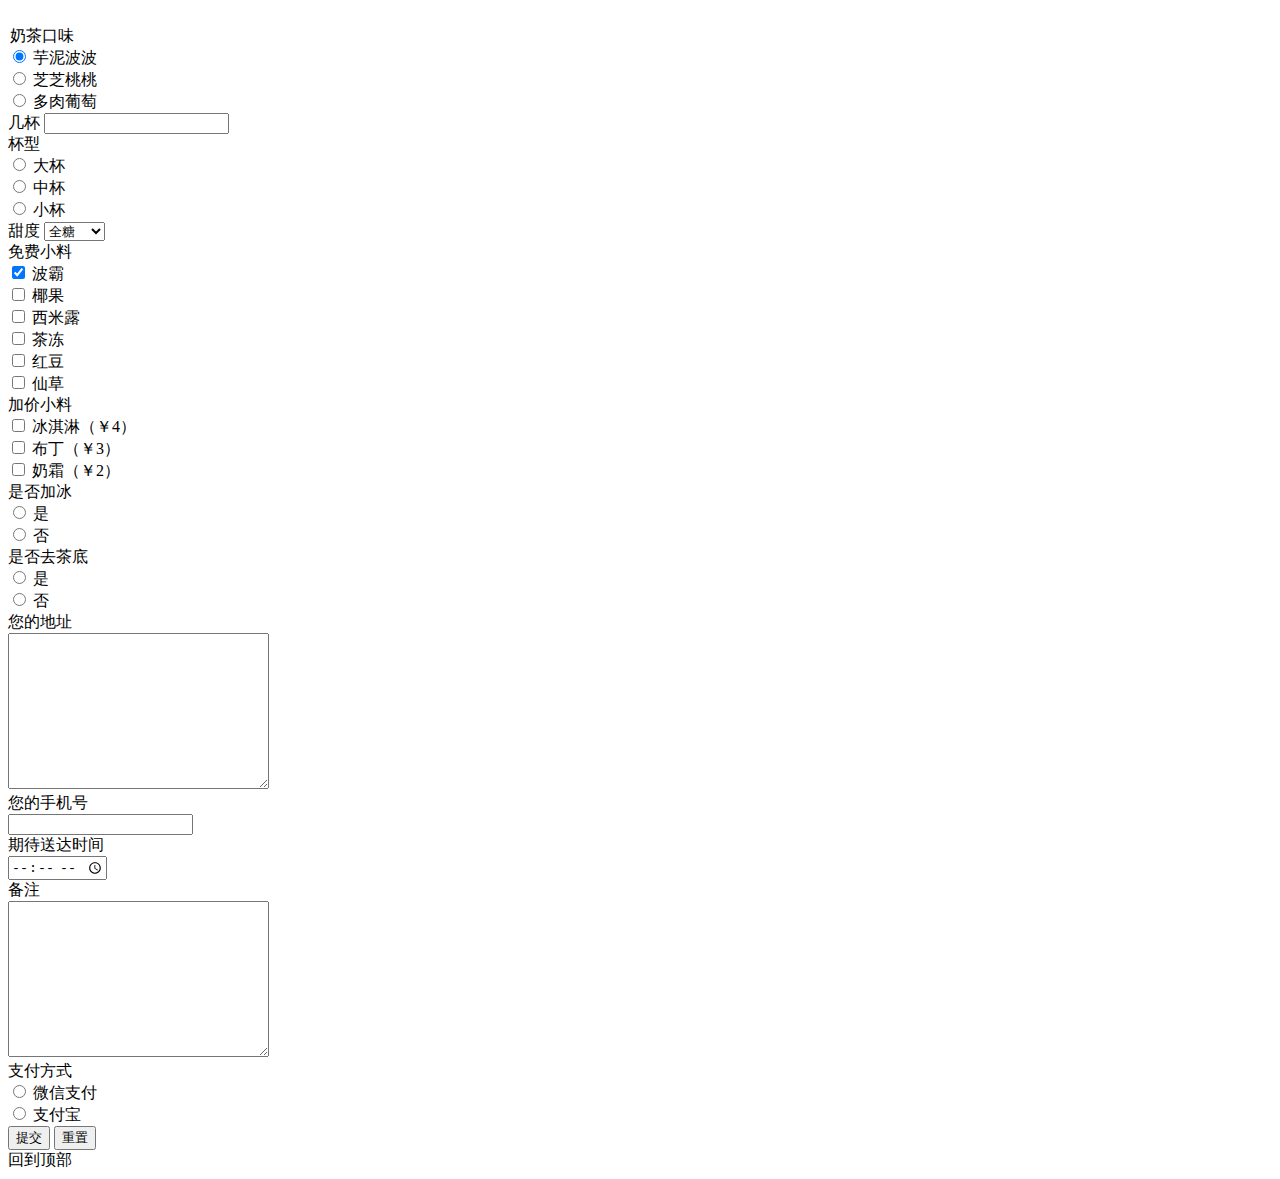
==== demo.html @ 275e2fac "Create demo.html" ====
<!DOCTYPE html>
<html lang="en">

<head>
    <meta charset="UTF-8">
    <meta name="viewport" content="width=device-width, initial-scale=1.0">
    <title>Document</title>
    <link rel="stylesheet" href="./reset.css">
    <link rel="stylesheet" href="./style.css">
</head>

<body>
    <div class="main">
        <div class="header">
            <div class="header-inner">
                <img src="./image/mt1.jpg" alt="">
                <img src="./image/mt2.jpg" alt="">
                <img src="./image/mt3.jpg" alt="">
                <img src="./image/mt4.jpg" alt="">
            </div>
        </div>
        <div class="content" >
            <form action="#" id="form" class="form">
                <div class="form-item">
                    <legend class="form-item-label">
                        奶茶口味
                    </legend>
                    <div class="form-item-control" id="tasty">
                        <div class="radio">
                            <input type="radio" name="type" value="芋泥波波" id="芋泥波波" checked>
                            <label for="芋泥波波" class="radio-label">芋泥波波</label>
                        </div>
                        <div class="radio">
                            <input type="radio" name="type" value="芝芝桃桃" id="芝芝桃桃">
                            <label for="芝芝桃桃" class="radio-label">芝芝桃桃</label>
                        </div>
                        <div class="radio">
                            <input type="radio" name="type" value="多肉葡萄" id="多肉葡萄">
                            <label for="多肉葡萄" class="radio-label">多肉葡萄</label>
                        </div>
                    </div>
                </div>
                <div class="form-item">
                    <label for="" class="form-item-label">几杯</label>
                    <input type="number" name="num" id="num" value="">
                </div>
                <div class="form-item">
                    <label for="" class="form-item-label">杯型</label>
                    <div class="radio">
                        <input type="radio" name="bottle" id="大杯" value="大杯">
                        <label for="大杯">大杯</label>
                    </div>
                    <div class="radio">
                        <input type="radio" name="bottle" id="中杯" value="中杯">
                        <label for="中杯">中杯</label>
                    </div>
                    <div class="radio">
                        <input type="radio" name="bottle" id="小杯" value="小杯">
                        <label for="小杯">小杯</label>
                    </div>

                </div>
                <div class="form-item">
                    <label for="" class="form-item-label">甜度</label>
                    <select name="sugar" id="sugar">
                        <option value="全糖">全糖</option>
                        <option value="无糖">无糖</option>
                        <option value="三分糖">三分糖</option>
                        <option value="七分糖">七分糖</option>
                    </select>
                </div>
                <div class="form-item">
                    <label for="" class="form-item-label">免费小料</label>
                    <div class="form-item-control">
                        <div class="checke-item">
                            <input type="checkbox" id="波霸" value="波霸" name="freeSnack" checked>
                            <label for="" class="checkbox-label">波霸</label>
                        </div>
                        <div class="checke-item">
                            <input type="checkbox" id="椰果" value="椰果" name="freeSnack">
                            <label for="" class="checkbox-label">椰果</label>
                        </div>
                        <div class="checke-item">
                            <input type="checkbox" id="西米露" value="西米露" name="freeSnack">
                            <label for="" class="checkbox-label">西米露</label>
                        </div>
                        <div class="checke-item">
                            <input type="checkbox" id="茶冻" value="茶冻" name="freeSnack">
                            <label for="" class="checkbox-label">茶冻</label>
                        </div>
                        <div class="checke-item">
                            <input type="checkbox" id="红豆" value="红豆" name="freeSnack">
                            <label for="" class="checkbox-label">红豆</label>
                        </div>
                        <div class="checke-item">
                            <input type="checkbox" id="仙草" value="仙草" name="freeSnack">
                            <label for="" class="checkbox-label">仙草</label>
                        </div>
                    </div>
                </div>
                <div class="form-item">
                    <label for="" class="form-item-label">加价小料</label>
                    <div class="form-item-control">
                        <div class="checke-item">
                            <input type="checkbox" id="冰淇淋（￥4）" value="冰淇淋（￥4）" name="unfreeSnack">
                            <label for="" class="checkbox-label">冰淇淋（￥4）</label>
                        </div>
                        <div class="checke-item">
                            <input type="checkbox" id="布丁（￥3）" value="布丁（￥3）" name="unfreeSnack">
                            <label for="" class="checkbox-label">布丁（￥3）</label>
                        </div>
                        <div class="checke-item">
                            <input type="checkbox" id="奶霜（￥2）" value="奶霜（￥2）" name="unfreeSnack">
                            <label for="" class="checkbox-label">奶霜（￥2）</label>
                        </div>
                       
                    </div>
                </div>
                <div class="form-item">
                    <label for="" class="form-item-label">是否加冰</label>
                    <div>
                        <input type="radio" name="ofIce" value="是" id="ice">
                        <label for="" class="radio-label"> 是</label>
                    </div>
                    <div>
                        <input type="radio" name="ofIce" value="否" id="NOice">
                        <label for="" class="radio-label"> 否</label>
                    </div>
                </div>
                <div class="form-item">
                    <label for="" class="form-item-label">是否去茶底</label>
                    <div>
                        <input type="radio" name="ofTea" value="是" id="Y">
                        <label for="" class="radio-label"> 是</label>
                    </div>
                    <div>
                        <input type="radio" name="ofTea" value="否" id="N">
                        <label for="" class="radio-label"> 否</label>
                    </div>
                </div>
                <div class="form-item">
                    <label for="address" class="form-item-label">您的地址</label>
                    <div class="form-item-control">
                        <textarea name="address" id="" cols="30" rows="10"></textarea>
                    </div>
                </div>
                <div class="form-item">
                    <label for="phone" class="form-item-label">您的手机号</label>
                    <div class="form-item-control">
                        <input type="tel" name="phone"  required >
                    </div>
                </div>
                <div class="form-item">
                    <label for="time" class="form-item-label">期待送达时间</label>
                    <div class="form-item-control">
                        <input type="time" value="time"  name="time">
                    </div>
                </div>
                <div class="form-item">
                    <label for="note" class="form-item-label">备注</label>
                   <div class="form-item-control"> <textarea name="note" id="note" cols="30" rows="10"></textarea></div>
                </div>
                <div class="form-item">
                    <label for="" class="form-item-label"> 支付方式</label>
                    <div class="form-item-control"> 
                        <input type="radio" name="pay" id="wechat" value="微信支付">
                        <label for="pay">微信支付</label>
                    </div>
                    <div class="form-item-control"> 
                        <input type="radio" name="pay" id="alipay" value="支付宝">
                        <label for="pay">支付宝</label>
                    </div>
                </div>
                <div class="btn-wrapp">
                    <button class="submit" id="submit">提交</button>
                    <button class="reset" id="reset">重置</button>
                </div>
                </div>
                <div class="to-top">
                    回到顶部
                </div>
            </form>
        </div>
    </div>
    <script src="./index.js"></script>
</body>

</html>
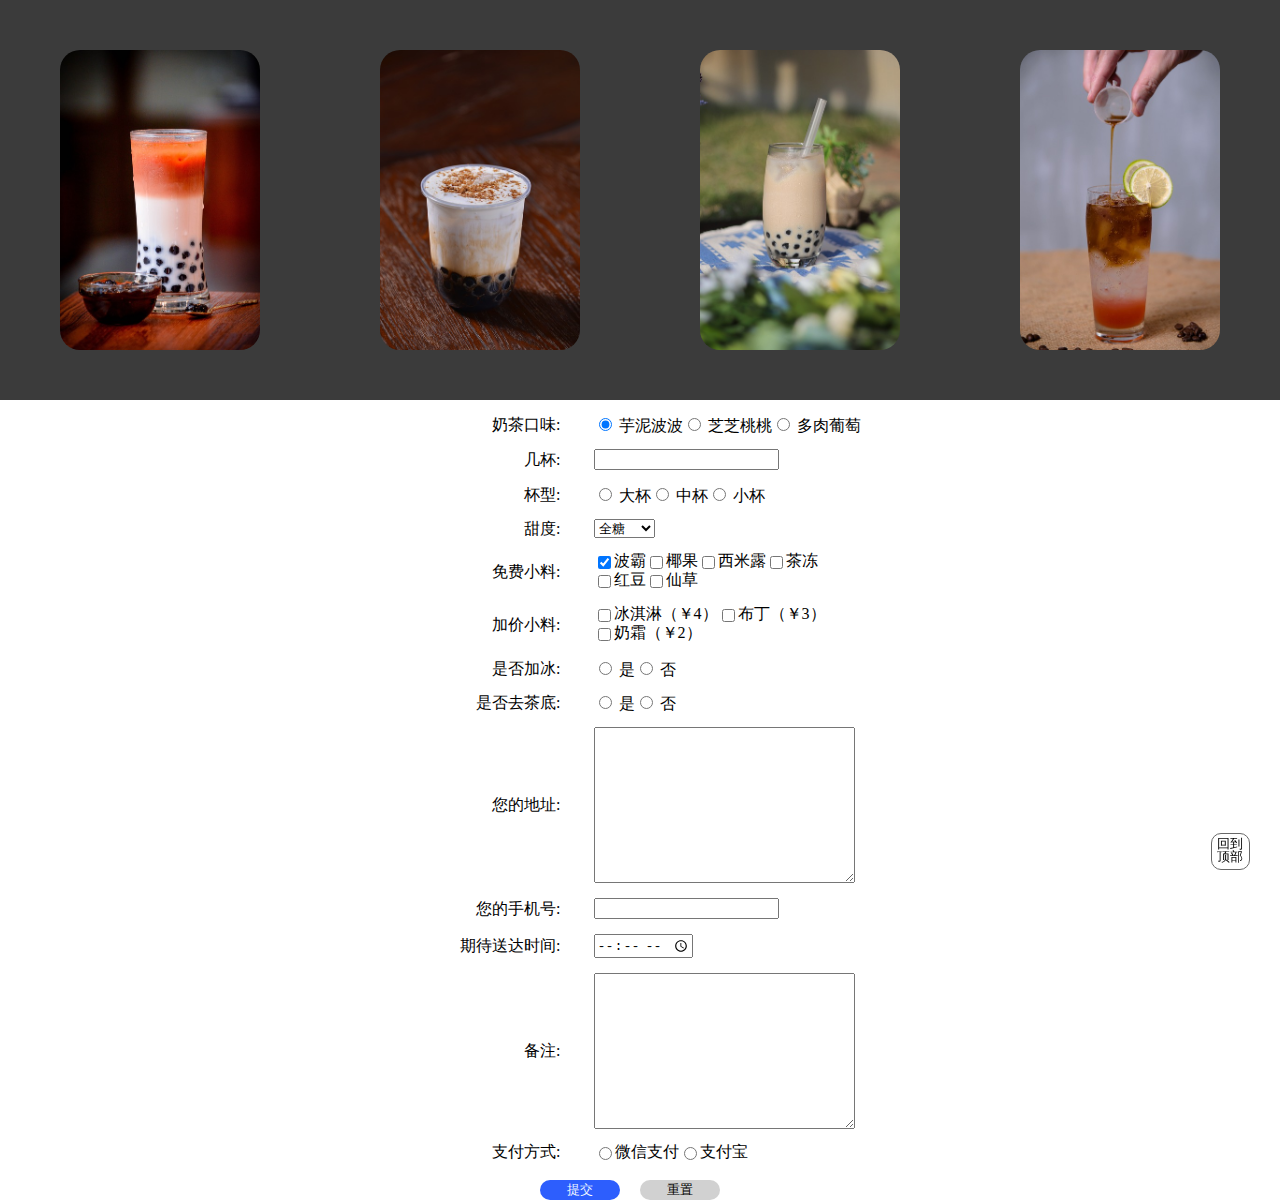
==== commit c4baed99: "Add files via upload" ====
--- a/demo.html
+++ b/demo.html
@@ -1,188 +1,188 @@
-<!DOCTYPE html>
-<html lang="en">
-
-<head>
-    <meta charset="UTF-8">
-    <meta name="viewport" content="width=device-width, initial-scale=1.0">
-    <title>Document</title>
-    <link rel="stylesheet" href="./reset.css">
-    <link rel="stylesheet" href="./style.css">
-</head>
-
-<body>
-    <div class="main">
-        <div class="header">
-            <div class="header-inner">
-                <img src="./image/mt1.jpg" alt="">
-                <img src="./image/mt2.jpg" alt="">
-                <img src="./image/mt3.jpg" alt="">
-                <img src="./image/mt4.jpg" alt="">
-            </div>
-        </div>
-        <div class="content" >
-            <form action="#" id="form" class="form">
-                <div class="form-item">
-                    <legend class="form-item-label">
-                        奶茶口味
-                    </legend>
-                    <div class="form-item-control" id="tasty">
-                        <div class="radio">
-                            <input type="radio" name="type" value="芋泥波波" id="芋泥波波" checked>
-                            <label for="芋泥波波" class="radio-label">芋泥波波</label>
-                        </div>
-                        <div class="radio">
-                            <input type="radio" name="type" value="芝芝桃桃" id="芝芝桃桃">
-                            <label for="芝芝桃桃" class="radio-label">芝芝桃桃</label>
-                        </div>
-                        <div class="radio">
-                            <input type="radio" name="type" value="多肉葡萄" id="多肉葡萄">
-                            <label for="多肉葡萄" class="radio-label">多肉葡萄</label>
-                        </div>
-                    </div>
-                </div>
-                <div class="form-item">
-                    <label for="" class="form-item-label">几杯</label>
-                    <input type="number" name="num" id="num" value="">
-                </div>
-                <div class="form-item">
-                    <label for="" class="form-item-label">杯型</label>
-                    <div class="radio">
-                        <input type="radio" name="bottle" id="大杯" value="大杯">
-                        <label for="大杯">大杯</label>
-                    </div>
-                    <div class="radio">
-                        <input type="radio" name="bottle" id="中杯" value="中杯">
-                        <label for="中杯">中杯</label>
-                    </div>
-                    <div class="radio">
-                        <input type="radio" name="bottle" id="小杯" value="小杯">
-                        <label for="小杯">小杯</label>
-                    </div>
-
-                </div>
-                <div class="form-item">
-                    <label for="" class="form-item-label">甜度</label>
-                    <select name="sugar" id="sugar">
-                        <option value="全糖">全糖</option>
-                        <option value="无糖">无糖</option>
-                        <option value="三分糖">三分糖</option>
-                        <option value="七分糖">七分糖</option>
-                    </select>
-                </div>
-                <div class="form-item">
-                    <label for="" class="form-item-label">免费小料</label>
-                    <div class="form-item-control">
-                        <div class="checke-item">
-                            <input type="checkbox" id="波霸" value="波霸" name="freeSnack" checked>
-                            <label for="" class="checkbox-label">波霸</label>
-                        </div>
-                        <div class="checke-item">
-                            <input type="checkbox" id="椰果" value="椰果" name="freeSnack">
-                            <label for="" class="checkbox-label">椰果</label>
-                        </div>
-                        <div class="checke-item">
-                            <input type="checkbox" id="西米露" value="西米露" name="freeSnack">
-                            <label for="" class="checkbox-label">西米露</label>
-                        </div>
-                        <div class="checke-item">
-                            <input type="checkbox" id="茶冻" value="茶冻" name="freeSnack">
-                            <label for="" class="checkbox-label">茶冻</label>
-                        </div>
-                        <div class="checke-item">
-                            <input type="checkbox" id="红豆" value="红豆" name="freeSnack">
-                            <label for="" class="checkbox-label">红豆</label>
-                        </div>
-                        <div class="checke-item">
-                            <input type="checkbox" id="仙草" value="仙草" name="freeSnack">
-                            <label for="" class="checkbox-label">仙草</label>
-                        </div>
-                    </div>
-                </div>
-                <div class="form-item">
-                    <label for="" class="form-item-label">加价小料</label>
-                    <div class="form-item-control">
-                        <div class="checke-item">
-                            <input type="checkbox" id="冰淇淋（￥4）" value="冰淇淋（￥4）" name="unfreeSnack">
-                            <label for="" class="checkbox-label">冰淇淋（￥4）</label>
-                        </div>
-                        <div class="checke-item">
-                            <input type="checkbox" id="布丁（￥3）" value="布丁（￥3）" name="unfreeSnack">
-                            <label for="" class="checkbox-label">布丁（￥3）</label>
-                        </div>
-                        <div class="checke-item">
-                            <input type="checkbox" id="奶霜（￥2）" value="奶霜（￥2）" name="unfreeSnack">
-                            <label for="" class="checkbox-label">奶霜（￥2）</label>
-                        </div>
-                       
-                    </div>
-                </div>
-                <div class="form-item">
-                    <label for="" class="form-item-label">是否加冰</label>
-                    <div>
-                        <input type="radio" name="ofIce" value="是" id="ice">
-                        <label for="" class="radio-label"> 是</label>
-                    </div>
-                    <div>
-                        <input type="radio" name="ofIce" value="否" id="NOice">
-                        <label for="" class="radio-label"> 否</label>
-                    </div>
-                </div>
-                <div class="form-item">
-                    <label for="" class="form-item-label">是否去茶底</label>
-                    <div>
-                        <input type="radio" name="ofTea" value="是" id="Y">
-                        <label for="" class="radio-label"> 是</label>
-                    </div>
-                    <div>
-                        <input type="radio" name="ofTea" value="否" id="N">
-                        <label for="" class="radio-label"> 否</label>
-                    </div>
-                </div>
-                <div class="form-item">
-                    <label for="address" class="form-item-label">您的地址</label>
-                    <div class="form-item-control">
-                        <textarea name="address" id="" cols="30" rows="10"></textarea>
-                    </div>
-                </div>
-                <div class="form-item">
-                    <label for="phone" class="form-item-label">您的手机号</label>
-                    <div class="form-item-control">
-                        <input type="tel" name="phone"  required >
-                    </div>
-                </div>
-                <div class="form-item">
-                    <label for="time" class="form-item-label">期待送达时间</label>
-                    <div class="form-item-control">
-                        <input type="time" value="time"  name="time">
-                    </div>
-                </div>
-                <div class="form-item">
-                    <label for="note" class="form-item-label">备注</label>
-                   <div class="form-item-control"> <textarea name="note" id="note" cols="30" rows="10"></textarea></div>
-                </div>
-                <div class="form-item">
-                    <label for="" class="form-item-label"> 支付方式</label>
-                    <div class="form-item-control"> 
-                        <input type="radio" name="pay" id="wechat" value="微信支付">
-                        <label for="pay">微信支付</label>
-                    </div>
-                    <div class="form-item-control"> 
-                        <input type="radio" name="pay" id="alipay" value="支付宝">
-                        <label for="pay">支付宝</label>
-                    </div>
-                </div>
-                <div class="btn-wrapp">
-                    <button class="submit" id="submit">提交</button>
-                    <button class="reset" id="reset">重置</button>
-                </div>
-                </div>
-                <div class="to-top">
-                    回到顶部
-                </div>
-            </form>
-        </div>
-    </div>
-    <script src="./index.js"></script>
-</body>
-
-</html>
+<!DOCTYPE html>
+<html lang="en">
+
+<head>
+    <meta charset="UTF-8">
+    <meta name="viewport" content="width=device-width, initial-scale=1.0">
+    <title>Document</title>
+    <link rel="stylesheet" href="./reset.css">
+    <link rel="stylesheet" href="./style.css">
+</head>
+
+<body>
+    <div class="main">
+        <div class="header">
+            <div class="header-inner">
+                <img src="./mt1.jpg" alt="">
+                <img src="./mt2.jpg" alt="">
+                <img src="./mt3.jpg" alt="">
+                <img src="./mt4.jpg" alt="">
+            </div>
+        </div>
+        <div class="content" >
+            <form action="#" id="form" class="form">
+                <div class="form-item">
+                    <legend class="form-item-label">
+                        奶茶口味
+                    </legend>
+                    <div class="form-item-control" id="tasty">
+                        <div class="radio">
+                            <input type="radio" name="type" value="芋泥波波" id="芋泥波波" checked>
+                            <label for="芋泥波波" class="radio-label">芋泥波波</label>
+                        </div>
+                        <div class="radio">
+                            <input type="radio" name="type" value="芝芝桃桃" id="芝芝桃桃">
+                            <label for="芝芝桃桃" class="radio-label">芝芝桃桃</label>
+                        </div>
+                        <div class="radio">
+                            <input type="radio" name="type" value="多肉葡萄" id="多肉葡萄">
+                            <label for="多肉葡萄" class="radio-label">多肉葡萄</label>
+                        </div>
+                    </div>
+                </div>
+                <div class="form-item">
+                    <label for="" class="form-item-label">几杯</label>
+                    <input type="number" name="num" id="num" value="">
+                </div>
+                <div class="form-item">
+                    <label for="" class="form-item-label">杯型</label>
+                    <div class="radio">
+                        <input type="radio" name="bottle" id="大杯" value="大杯">
+                        <label for="大杯">大杯</label>
+                    </div>
+                    <div class="radio">
+                        <input type="radio" name="bottle" id="中杯" value="中杯">
+                        <label for="中杯">中杯</label>
+                    </div>
+                    <div class="radio">
+                        <input type="radio" name="bottle" id="小杯" value="小杯">
+                        <label for="小杯">小杯</label>
+                    </div>
+
+                </div>
+                <div class="form-item">
+                    <label for="" class="form-item-label">甜度</label>
+                    <select name="sugar" id="sugar">
+                        <option value="全糖">全糖</option>
+                        <option value="无糖">无糖</option>
+                        <option value="三分糖">三分糖</option>
+                        <option value="七分糖">七分糖</option>
+                    </select>
+                </div>
+                <div class="form-item">
+                    <label for="" class="form-item-label">免费小料</label>
+                    <div class="form-item-control">
+                        <div class="checke-item">
+                            <input type="checkbox" id="波霸" value="波霸" name="freeSnack" checked>
+                            <label for="" class="checkbox-label">波霸</label>
+                        </div>
+                        <div class="checke-item">
+                            <input type="checkbox" id="椰果" value="椰果" name="freeSnack">
+                            <label for="" class="checkbox-label">椰果</label>
+                        </div>
+                        <div class="checke-item">
+                            <input type="checkbox" id="西米露" value="西米露" name="freeSnack">
+                            <label for="" class="checkbox-label">西米露</label>
+                        </div>
+                        <div class="checke-item">
+                            <input type="checkbox" id="茶冻" value="茶冻" name="freeSnack">
+                            <label for="" class="checkbox-label">茶冻</label>
+                        </div>
+                        <div class="checke-item">
+                            <input type="checkbox" id="红豆" value="红豆" name="freeSnack">
+                            <label for="" class="checkbox-label">红豆</label>
+                        </div>
+                        <div class="checke-item">
+                            <input type="checkbox" id="仙草" value="仙草" name="freeSnack">
+                            <label for="" class="checkbox-label">仙草</label>
+                        </div>
+                    </div>
+                </div>
+                <div class="form-item">
+                    <label for="" class="form-item-label">加价小料</label>
+                    <div class="form-item-control">
+                        <div class="checke-item">
+                            <input type="checkbox" id="冰淇淋（￥4）" value="冰淇淋（￥4）" name="unfreeSnack">
+                            <label for="" class="checkbox-label">冰淇淋（￥4）</label>
+                        </div>
+                        <div class="checke-item">
+                            <input type="checkbox" id="布丁（￥3）" value="布丁（￥3）" name="unfreeSnack">
+                            <label for="" class="checkbox-label">布丁（￥3）</label>
+                        </div>
+                        <div class="checke-item">
+                            <input type="checkbox" id="奶霜（￥2）" value="奶霜（￥2）" name="unfreeSnack">
+                            <label for="" class="checkbox-label">奶霜（￥2）</label>
+                        </div>
+                       
+                    </div>
+                </div>
+                <div class="form-item">
+                    <label for="" class="form-item-label">是否加冰</label>
+                    <div>
+                        <input type="radio" name="ofIce" value="是" id="ice">
+                        <label for="" class="radio-label"> 是</label>
+                    </div>
+                    <div>
+                        <input type="radio" name="ofIce" value="否" id="NOice">
+                        <label for="" class="radio-label"> 否</label>
+                    </div>
+                </div>
+                <div class="form-item">
+                    <label for="" class="form-item-label">是否去茶底</label>
+                    <div>
+                        <input type="radio" name="ofTea" value="是" id="Y">
+                        <label for="" class="radio-label"> 是</label>
+                    </div>
+                    <div>
+                        <input type="radio" name="ofTea" value="否" id="N">
+                        <label for="" class="radio-label"> 否</label>
+                    </div>
+                </div>
+                <div class="form-item">
+                    <label for="address" class="form-item-label">您的地址</label>
+                    <div class="form-item-control">
+                        <textarea name="address" id="" cols="30" rows="10"></textarea>
+                    </div>
+                </div>
+                <div class="form-item">
+                    <label for="phone" class="form-item-label">您的手机号</label>
+                    <div class="form-item-control">
+                        <input type="tel" name="phone"  required >
+                    </div>
+                </div>
+                <div class="form-item">
+                    <label for="time" class="form-item-label">期待送达时间</label>
+                    <div class="form-item-control">
+                        <input type="time" value="time"  name="time">
+                    </div>
+                </div>
+                <div class="form-item">
+                    <label for="note" class="form-item-label">备注</label>
+                   <div class="form-item-control"> <textarea name="note" id="note" cols="30" rows="10"></textarea></div>
+                </div>
+                <div class="form-item">
+                    <label for="" class="form-item-label"> 支付方式</label>
+                    <div class="form-item-control"> 
+                        <input type="radio" name="pay" id="wechat" value="微信支付">
+                        <label for="pay">微信支付</label>
+                    </div>
+                    <div class="form-item-control"> 
+                        <input type="radio" name="pay" id="alipay" value="支付宝">
+                        <label for="pay">支付宝</label>
+                    </div>
+                </div>
+                <div class="btn-wrapp">
+                    <button class="submit" id="submit">提交</button>
+                    <button class="reset" id="reset">重置</button>
+                </div>
+                </div>
+                <div class="to-top">
+                    回到顶部
+                </div>
+            </form>
+        </div>
+    </div>
+    <script src="./index.js"></script>
+</body>
+
+</html>--- a/style.css
+++ b/style.css
@@ -0,0 +1,102 @@
+.header {
+    background-color: #3b3b3b;
+    height: 400px;
+    width: 100%;
+}
+.content{
+    display: flex;
+    justify-content: center;
+}
+.header-inner{
+    display: flex;
+    justify-content: space-around;
+    padding-top: 50px;
+}
+.header-inner img {
+    height: 300px;
+    border-radius: 20px;
+    transition: 0.3s ease ;
+}
+.header-inner img:hover{
+    transform: rotate(30deg);
+    /* transition: 0.3s ease ; */
+    cursor: pointer;
+}
+.checke-item{
+    display: flex;
+    justify-content: baseline
+}
+.form-item{
+    display: flex;
+    margin-top: 15px;
+}
+.form-item-control{
+    display: flex;
+
+}
+.form-item-label::after{
+    content: ':';
+
+}
+.form-item-label{
+    display: flex;
+    margin-right: 33px;
+    flex-basis: 32%;
+    text-align: right;
+    flex-shrink: 0;
+    justify-content: flex-end;
+    align-content: center;
+    align-items: center;
+}
+
+.form-item-control{
+    display: flex;
+    justify-content: flex-start;
+    align-content: flex-end;
+    flex-wrap: wrap;
+}
+.to-top{
+    position: fixed;
+    right: 30px;
+    bottom: 30px;
+    border: 1px solid rgb(104, 104, 104);
+    border-radius: 10px;
+    width: 30px;
+    height: 30px;
+    font-size: 13px;
+    padding: 2px;
+    padding-top: 3px;
+    padding-left: 5px;
+}
+.content .btn-wrapp{
+    display: flex;
+    justify-content: center;
+    margin-top: 20px;
+
+}
+.content .btn-wrapp .submit {
+    margin-right: 20px;
+    width: 80px;
+    height: 20px;
+    background-color: #2d5efd;
+    color: aliceblue;
+    border: #2d5efd;
+    border-radius: 10px;
+}
+.content .btn-wrapp .reset {
+    margin-right: 20px;
+    width: 80px;
+    height: 20px;
+    background-color: #d1d1d1;
+    color: rgb(0, 0, 0);
+    border-radius: 10px;
+    border: #dfdfdf;
+
+}
+.hidden {
+  display: none;
+}
+.to-top{
+    /* display: none; */
+    cursor: pointer;
+}